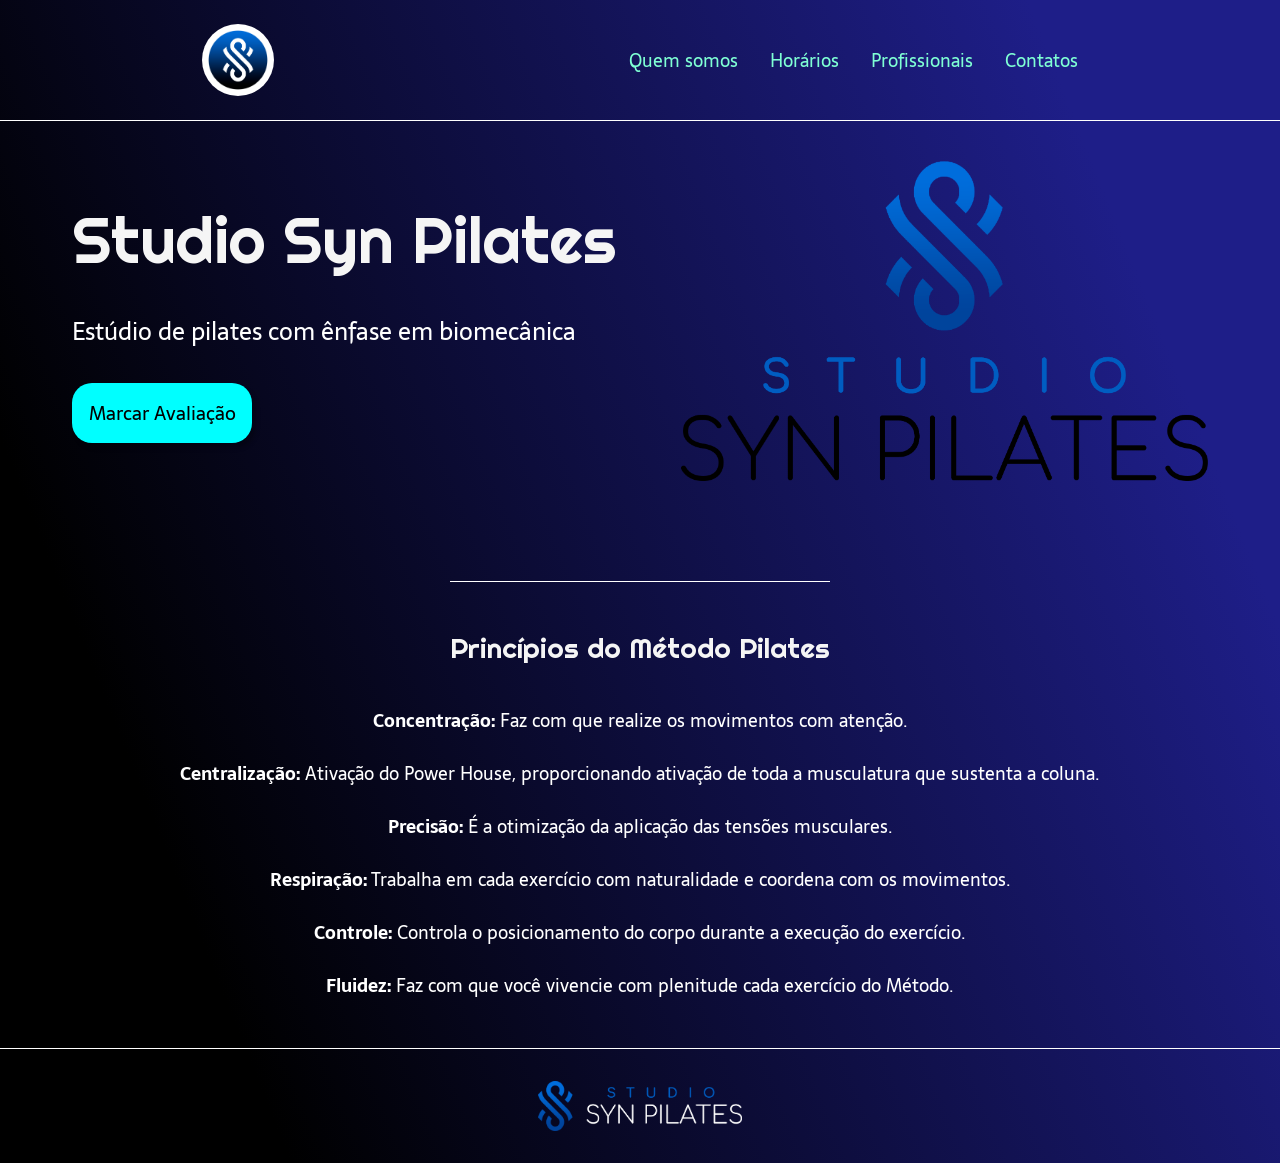
==== git/synpilates/index.html @ dfcd0fdf "Projeto site studio syn pilates" ====
<!DOCTYPE html>
<html lang="pt-BR">

<head>
    <meta charset="UTF-8">
    <meta name="viewport" content="width=device-width, initial-scale=1.0">
    <meta name="description" content="O estudio de pilates com uma das melhores vista para o mar">
    <link rel="stylesheet" type="text/css" href="style.css">
    <title>Studio Syn Pilates</title>
</head>

<body>
    <header class="cabecalho">
        <img class="cabecalho-imagem" src="logo.png" alt="logo do estúdio">
        <nav class="cabecalho-menu">
            <a class="cabecalho-menu-item">Quem somos</a>
            <a class="cabecalho-menu-item">Horários</a>
            <a class="cabecalho-menu-item">Profissionais</a>
            <a class="cabecalho-menu-item">Contatos</a>
        </nav>
    </header>
    <main class="conteudo">
        <section class="conteudo-primario">
            <div class="conteudo-primario-escrito">
                <h1 class="conteudo-primario-titulo">Studio Syn Pilates</h1>
                <h3 class="conteudo-primario-subtitulo">Estúdio de pilates com ênfase em biomecânica</h3>
                <button class="conteudo-primario-botao">Marcar Avaliação</button>
            </div>
            <img class="conteudo-primario-imagem" src="logo_1.png" alt="logo do nome do estúdio">
        </section>
        <section class="conteudo-secundario">
            <h3 class="conteudo-secundario-titulo">Princípios do Método Pilates</h3>
            <p class="conteudo-secundario-paragrafo"><strong>Concentração:</strong> Faz com que realize os movimentos
                com
                atenção.</p>
            <p class="conteudo-secundario-paragrafo"><strong>Centralização:</strong> Ativação do Power House,
                proporcionando ativação de toda a musculatura
                que sustenta a coluna.</p>
            <p class="conteudo-secundario-paragrafo"><strong>Precisão:</strong> É a otimização da aplicação das tensões
                musculares.</p>
            <p class="conteudo-secundario-paragrafo"><strong>Respiração:</strong> Trabalha em cada exercício com
                naturalidade e coordena com os movimentos.
            </p>
            <p class="conteudo-secundario-paragrafo"><strong>Controle:</strong> Controla o posicionamento do corpo
                durante a execução do exercício.</p>
            <p class="conteudo-secundario-paragrafo"><strong>Fluidez:</strong> Faz com que você vivencie com plenitude
                cada exercício do Método.</p>
        </section>
    </main>
    <footer class="rodape">
        <img class="rodape-imagem" src="logo_2.png" alt="logo escrito do estúdio">
    </footer>
</body>

</html>
---- git/synpilates/style.css ----
@import url('https://fonts.googleapis.com/css2?family=Righteous&family=Sarala:wght@400;700&display=swap');

* {
    margin: 0;
    padding: 0;
    box-sizing: border-box;
    text-decoration: none;
}

body {
    font-size: 100%;
    background: linear-gradient(68.15deg, black 16.62%, rgb(30, 30, 136) 85.61%);
}

.cabecalho {
    display: flex;
    flex-direction: row;
    align-items: center;
    justify-content: space-around;
    padding: 24px;
}

.cabecalho-imagem {
    height: 72px;
    border-radius: 80px;
}

.cabecalho-menu {
    display: flex;
    gap: 32px;
}

.cabecalho-menu-item {
    font-family: 'Sarala', sans-serif;
    color: aquamarine;
    font-weight: 400;
    font-size: 18px;
}

.conteudo {
    border-top: 0.4px solid white;
    margin-bottom: 48px;
}

.conteudo-primario {
    display: flex;
    flex-direction: row;
    align-items: center;
    justify-content: space-around;
    padding: 40px;
}

.conteudo-primario-escrito {
    display: flex;
    flex-direction: column;
    gap: 32px;
}

.conteudo-primario-titulo {
    font-family: 'Righteous', cursive;
    font-weight: 400;
    font-size: 64px;
    color: whitesmoke;
}

.conteudo-primario-subtitulo {
    font-family: 'Sarala', sans-serif;
    font-weight: 400;
    font-size: 24px;
    color: white;
}

.conteudo-primario-botao {
    background-color: aqua;
    width: 180px;
    height: 60px;
    border: none;
    box-shadow: 4px 5px 4px rgba(0, 0, 0, 0.25);
    border-radius: 20px;
    font-family: 'Sarala', sans-serif;
    font-weight: 400;
    font-size: 19px;
}

.conteudo-primario-botao:hover {
    background-color: azure;
}

.conteudo-primario-imagem {
    height: 320px;
}

.conteudo-secundario {
    display: flex;
    flex-direction: column;
    align-items: center;
    gap: 24px;
    margin-top: 60px;
}

.conteudo-secundario-titulo {
    border-top: 0.4px solid white;
    padding-top: 48px;
    font-family: 'Righteous', cursive;
    font-weight: 400;
    font-size: 28px;
    color: whitesmoke;
    margin-bottom: 16px;
}

.conteudo-secundario-paragrafo {
    font-family: 'Sarala', sans-serif;
    font-weight: 400;
    font-size: 18px;
    color: white;
}

.rodape {
    padding: 32px;
    border-top: 0.4px solid white;
}

.rodape-imagem {
    height: 50px;
    display: block;
    margin: auto;
}
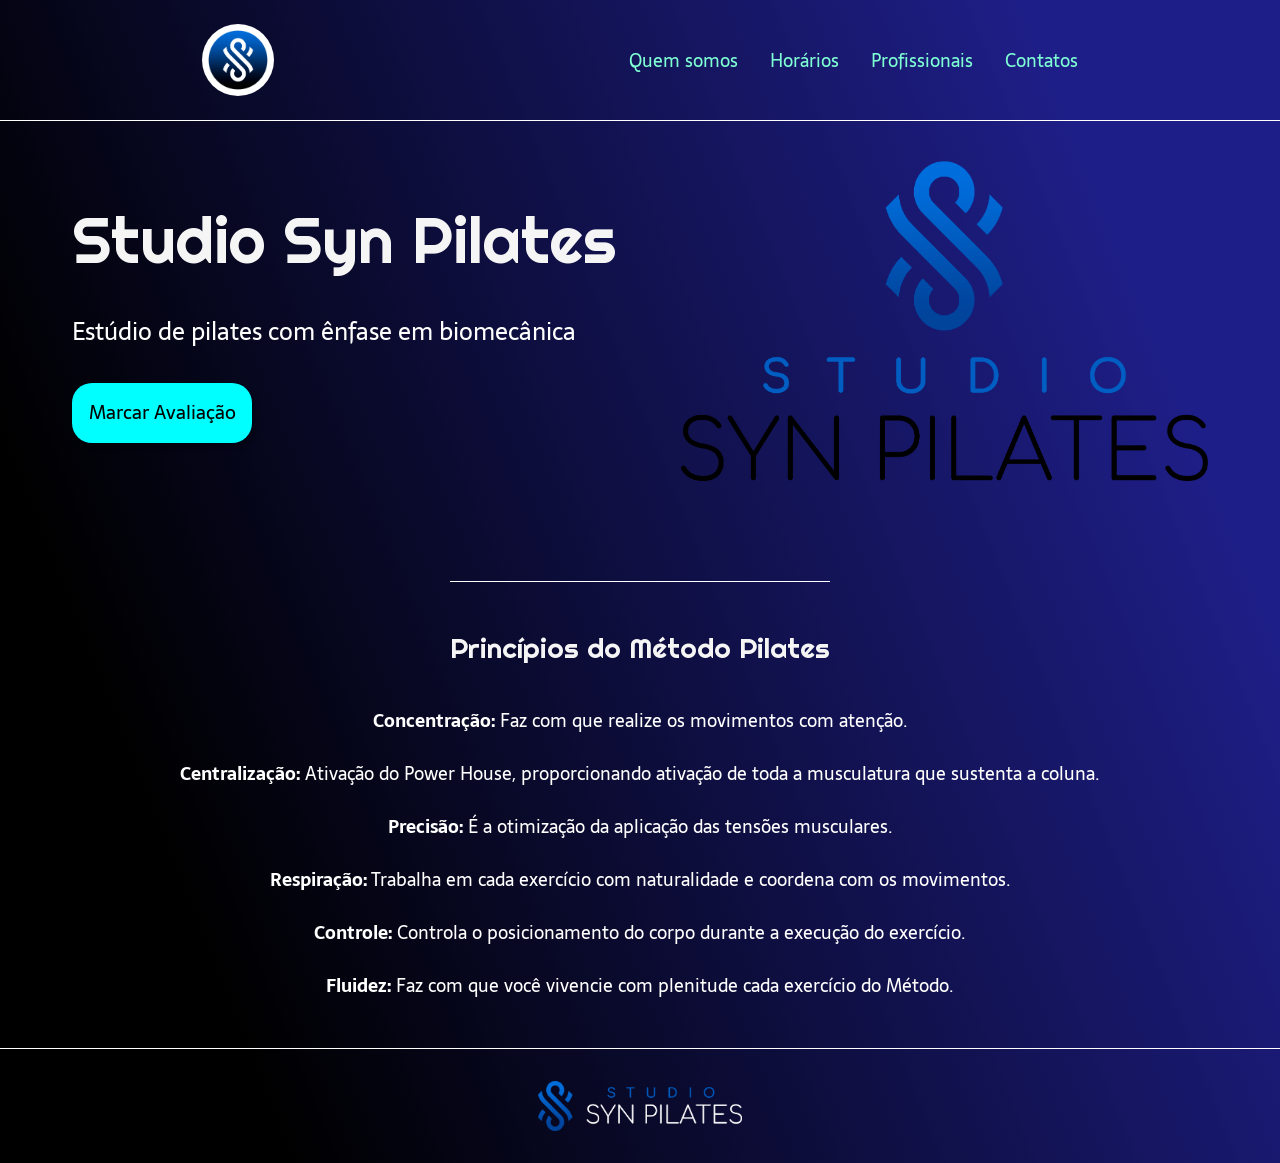
==== commit 071bc5d6: "ajuste da img em relação a tela" ====
--- a/git/synpilates/index.html
+++ b/git/synpilates/index.html
@@ -26,7 +26,9 @@
                 <h3 class="conteudo-primario-subtitulo">Estúdio de pilates com ênfase em biomecânica</h3>
                 <button class="conteudo-primario-botao">Marcar Avaliação</button>
             </div>
-            <img class="conteudo-primario-imagem" src="logo_1.png" alt="logo do nome do estúdio">
+            <div>
+                <img class="conteudo-primario-imagem" src="logo_1.png" alt="logo do nome do estúdio">
+            </div>
         </section>
         <section class="conteudo-secundario">
             <h3 class="conteudo-secundario-titulo">Princípios do Método Pilates</h3>
--- a/git/synpilates/style.css
+++ b/git/synpilates/style.css
@@ -87,7 +87,13 @@
 }
 
 .conteudo-primario-imagem {
-    height: 320px;
+    max-height: 320px;
+}
+
+div img {
+    display: block;
+    width: 100%;
+    height: 100%;
 }
 
 .conteudo-secundario {
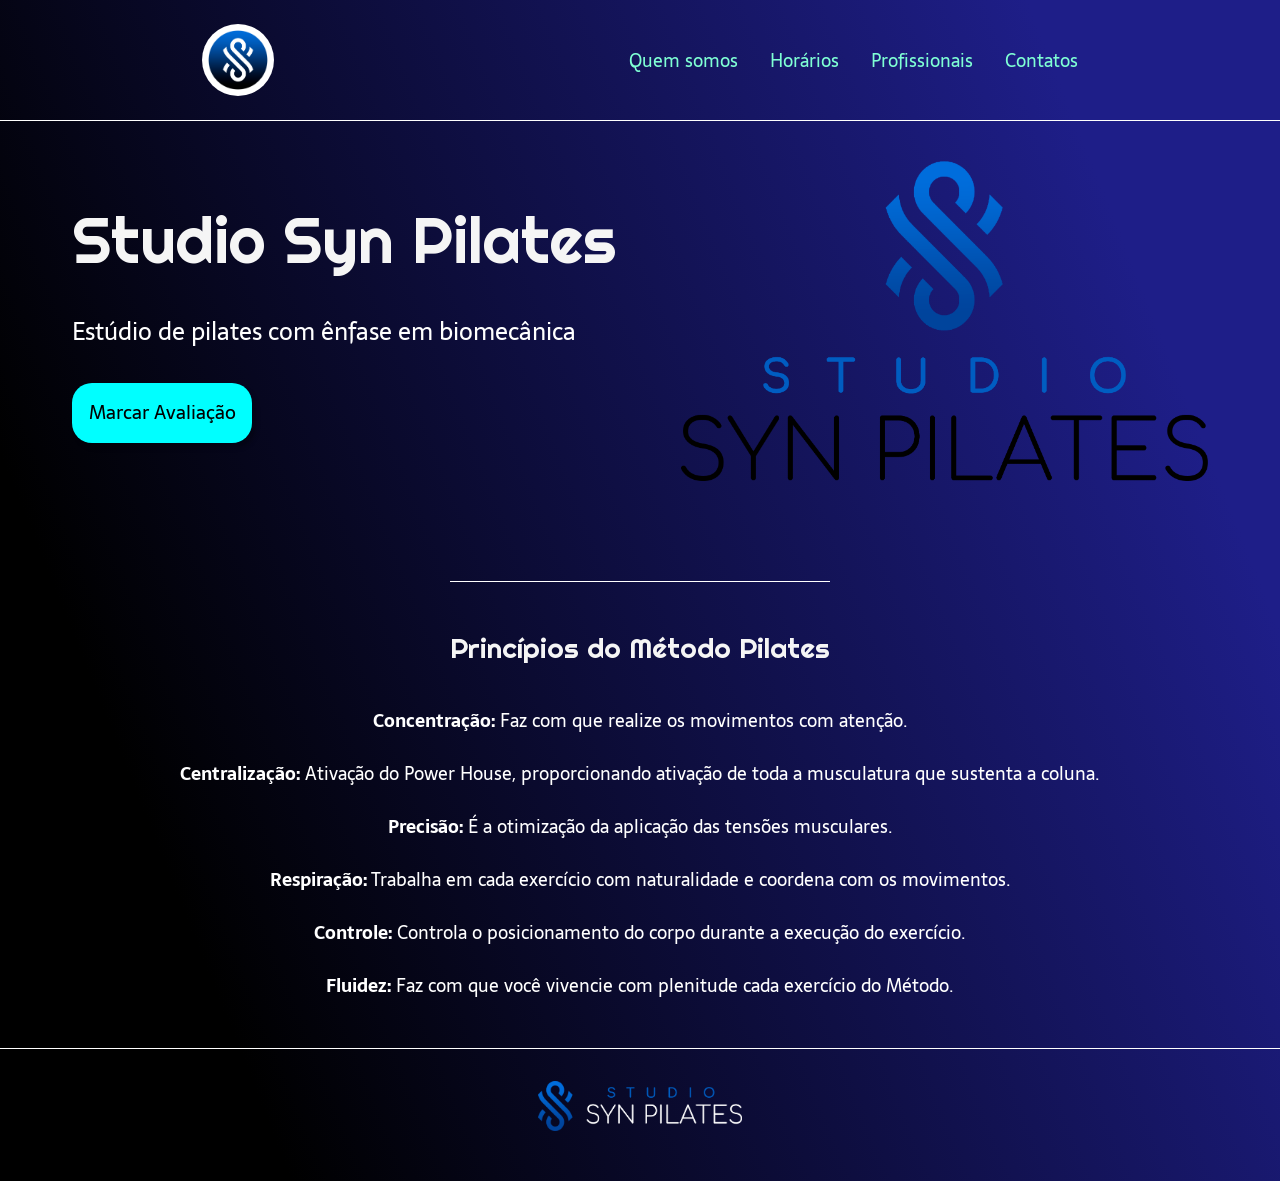
==== commit 3fe07976: "Site Syn Pilates" ====
--- a/git/synpilates/index.html
+++ b/git/synpilates/index.html
@@ -13,10 +13,10 @@
     <header class="cabecalho">
         <img class="cabecalho-imagem" src="logo.png" alt="logo do estúdio">
         <nav class="cabecalho-menu">
-            <a class="cabecalho-menu-item">Quem somos</a>
-            <a class="cabecalho-menu-item">Horários</a>
-            <a class="cabecalho-menu-item">Profissionais</a>
-            <a class="cabecalho-menu-item">Contatos</a>
+            <a href="#" class="cabecalho-menu-item">Quem somos</a>
+            <a href="#" class="cabecalho-menu-item">Horários</a>
+            <a href="#" class="cabecalho-menu-item">Profissionais</a>
+            <a href="#" class="cabecalho-menu-item">Contatos</a>
         </nav>
     </header>
     <main class="conteudo">
@@ -53,5 +53,6 @@
         <img class="rodape-imagem" src="logo_2.png" alt="logo escrito do estúdio">
     </footer>
 </body>
+~
 
 </html>
--- a/git/synpilates/style.css
+++ b/git/synpilates/style.css
@@ -130,4 +130,15 @@
     height: 50px;
     display: block;
     margin: auto;
+}
+
+@media(max-width: 650px) {
+    .conteudo-primario-imagem {
+        display: none;
+    }
+
+    .cabecalho-menu {
+        flex-wrap: wrap;
+        justify-content: flex-end;
+    }
 }
